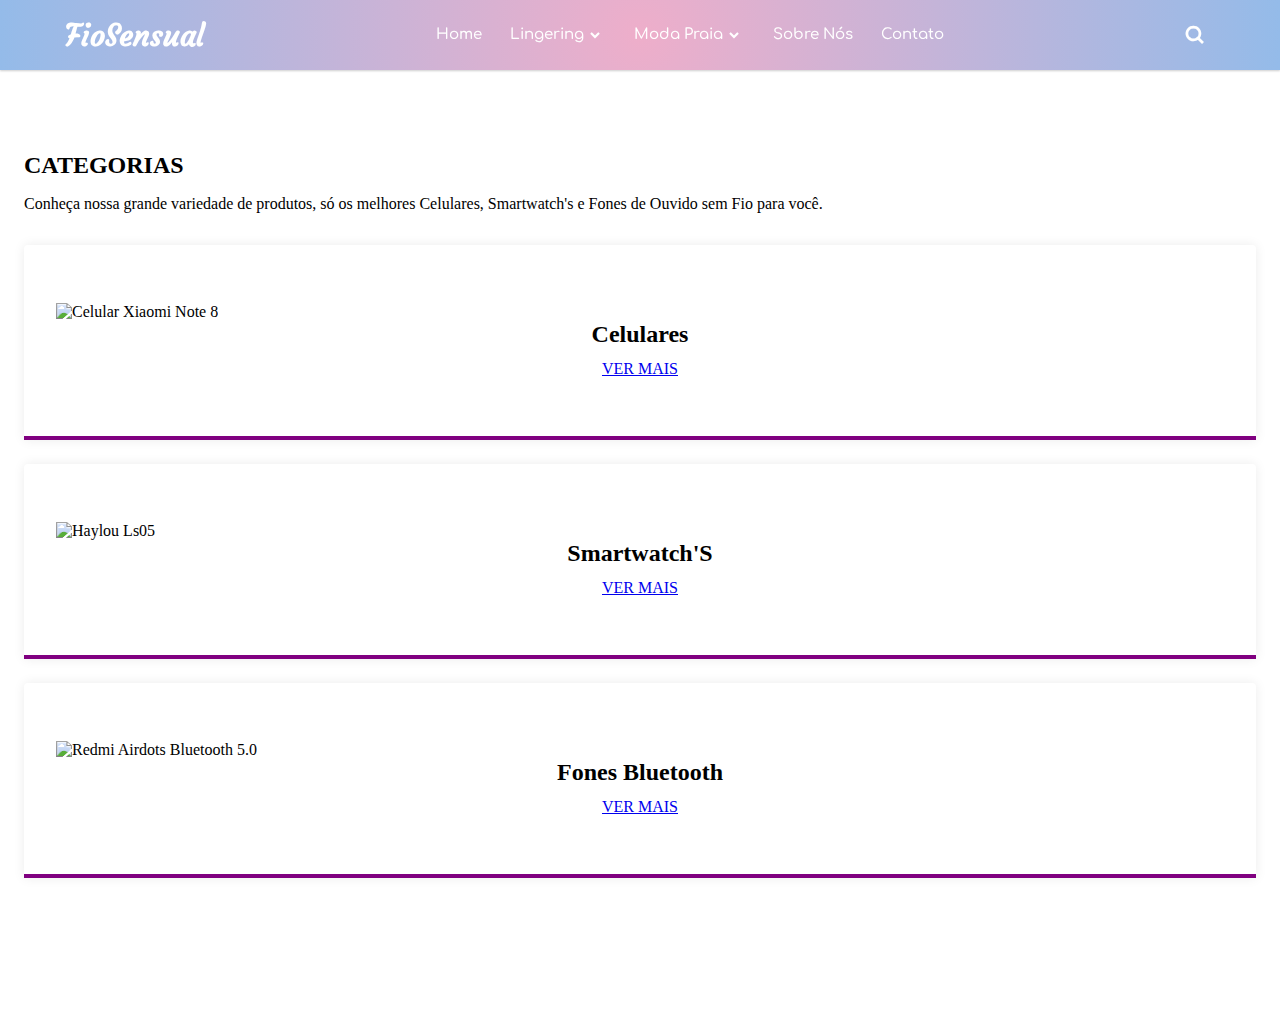
==== index.html @ ecc535b9 "Add files via upload" ====
<!DOCTYPE html>
<html lang="pt_BR">
  <head>
    <meta charset="UTF-8" />
    <meta name="viewport" content="width=device-width, initial-scale=1.0" />
    <link rel="stylesheet" href="style.css" />
    <link
      href="https://fonts.googleapis.com/css2?family=Comfortaa&family=Courgette&display=swap"
      rel="stylesheet"
    />
    <link
      rel="stylesheet"
      href="https://unpkg.com/boxicons@2.0.7/css/boxicons.min.css"
      rel="stylesheet"
    />
    <title>FioSensual</title>
  </head>

  <body>
    <header>
      <nav>
        <div class="navbar">
          <i class="bx bx-menu"></i>
          <div class="logo"><a href="#">FioSensual</a></div>
          <div class="nav-links">
            <div class="sidebar-logo">
              <span class="logo-name">FioSensual</span>
              <i class="bx bx-x"></i>
            </div>
            <ul class="links">
              <li><a href="#">Home</a></li>
              <li>
                <a href="#">Lingering</a>
                <i class="bx bxs-chevron-down htmlcss-arrow arrow"></i>
                <ul class="htmlCss-sub-menu sub-menu">
                  <li><a href="#">Calcinhas</a></li>
                  <li><a href="#">Sutians</a></li>
                  <li><a href="#">Corselet</a></li>
                  <li class="more">
                    <span>
                      <!--<a href="#">More</a>-->
                      <i class="bx bxs-chevron-right arrow more-arrow"></i>
                    </span>
                    <!--<ul class="more-sub-menu sub-menu">
                      <li><a href="#">produto1</a></li>
                      <li><a href="#">produto2</a></li>
                      <li><a href="#">produto3</a></li>
                    </ul>-->
                  </li>
                </ul>
              </li>
              <li>
                <a href="#">Moda Praia</a>
                <i class="bx bxs-chevron-down js-arrow arrow"></i>
                <ul class="js-sub-menu sub-menu">
                  <li><a href="#">Biquines</a></li>
                  <li><a href="#">Maiôs</a></li>
                  <li><a href="#">Saida de Banho</a></li>
                </ul>
              </li>
              <li><a href="#">Sobre Nós</a></li>
              <li><a href="#">Contato</a></li>
            </ul>
          </div>
          <div class="search-box">
            <i class="bx bx-search"></i>
            <div class="input-box">
              <input type="text" placeholder="Search..." />
            </div>
          </div>
        </div>
      </nav>
    </header>
    <main>
      <section class="section" id="categories">
        <div class="container grid">
          <header>
            <h2 class="title">CATEGORIAS</h2>
            <p class="subtitle">
              Conheça nossa grande variedade de produtos, só os melhores
              Celulares, Smartwatch's e Fones de Ouvido sem Fio para você.
            </p>
          </header>
          <div class="cards grid">
            <div class="card">
              <img
                src="assets/fotos/celulares/xiaomeNote8.png"
                alt="Celular Xiaomi Note 8"
              />
              <h3 class="title">Celulares</h3>
              <a href="celulares.html" class="button" target="_blank"
                >VER MAIS</a
              >
            </div>
            <div class="card">
              <img
                src="assets/fotos/smartwatch/Haylou Ls05.png"
                alt="Haylou Ls05"
              />
              <h3 class="title">Smartwatch'S</h3>
              <a href="smartwatch.html" class="button" target="_blank"
                >VER MAIS</a
              >
            </div>
            <div class="card">
              <img
                src="assets/fotos/fones/airdots.png"
                alt="Redmi Airdots Bluetooth 5.0"
              />
              <h3 class="title">Fones Bluetooth</h3>
              <a href="fones.html" class="button" target="_blank">VER MAIS</a>
            </div>
          </div>
        </div>
      </section>
    </main>
    <script src="main.js"></script>
  </body>
</html>
---- style.css ----
* {
  margin: 0;
  padding: 0;
  box-sizing: border-box;
}

:root {
  --header-height: 4.5rem;

  --title-font: 'Courgette', sans-serif;
  --body-font: 'Comfortaa', sans-serif;
}

/*====  LAYOUT ============================ */
.container {
  margin-left: 1.5rem;
  margin-right: 1.5rem;
}

.grid {
  display: grid;
  gap: 2rem;
}

.section {
  padding: calc(5rem + var(--header-height)) 0;
}

.section .title {
  margin-bottom: 1rem;
}

.section .subtitle {
  font-size: var(--subtitle-font-size);
}

body {
  min-height: 100vh;
  background: white;
}
nav {
  position: fixed;
  top: 0;
  left: 0;
  width: 100%;
  height: 100%;
  height: 70px;
  background: rgb(238, 174, 202);
  background: radial-gradient(
    circle,
    rgba(238, 174, 202, 1) 0%,
    rgba(148, 187, 233, 1) 100%
  );
  box-shadow: 0 1px 2px rgba(0, 0, 0, 0.2);
  z-index: 99;
}
nav .navbar {
  height: 100%;
  max-width: 1250px;
  width: 100%;
  display: flex;
  align-items: center;
  justify-content: space-between;
  margin: auto;
  font-family: var(--title-font);
  padding: 0 50px;
}
.navbar .logo a {
  font-size: 30px;
  color: #fff;
  text-decoration: none;
  font-weight: 600;
  font-family: var(--title-font);
}
nav .navbar .nav-links {
  line-height: 70px;
  height: 100%;
}
nav .navbar .links {
  display: flex;
}
nav .navbar .links li {
  position: relative;
  display: flex;
  align-items: center;
  justify-content: space-between;
  list-style: none;
  padding: 0 14px;
  font-family: var(--body-font);
  text-decoration: none;
}
nav .navbar .links li a {
  height: 100%;
  text-decoration: none;
  font-family: var(--body-font);
  white-space: nowrap;
  color: #fff;
  font-size: 15px;
  font-weight: 500;
}
.links li:hover .htmlcss-arrow,
.links li:hover .js-arrow {
  transform: rotate(180deg);
}

nav .navbar .links li .arrow {
  height: 100%;
  width: 22px;
  line-height: 70px;
  text-align: center;
  display: inline-block;
  color: #fff;
  transition: all 0.3s ease;
}
nav .navbar .links li .sub-menu {
  position: absolute;
  top: 70px;
  left: 0;
  line-height: 40px;
  background: rgb(238, 174, 202);
  background: radial-gradient(
    circle,
    rgba(238, 174, 202, 1) 0%,
    rgba(148, 187, 233, 1) 100%
  );
  box-shadow: 0 1px 2px rgba(0, 0, 0, 0.2);
  border-radius: 0 0 10px 10px;
  display: none;
  z-index: 2;
}
nav .navbar .links li:hover .htmlCss-sub-menu,
nav .navbar .links li:hover .js-sub-menu {
  display: block;
}
.navbar .links li .sub-menu li {
  padding: 0 22px;
  border-bottom: 1px solid rgba(255, 255, 255, 0.1);
}
.navbar .links li .sub-menu a {
  color: #fff;
  font-size: 15px;
  font-weight: 500;
}
.navbar .links li .sub-menu .more-arrow {
  line-height: 40px;
}
.navbar .links li .htmlCss-more-sub-menu {
  line-height: 40px;
}
.navbar .links li .sub-menu .more-sub-menu {
  position: absolute;
  top: 0;
  left: 100%;
  border-radius: 0 4px 4px 4px;
  z-index: 1;
  display: none;
}
.links li .sub-menu .more:hover .more-sub-menu {
  display: block;
}
.navbar .search-box {
  position: relative;
  height: 40px;
  width: 40px;
}
.navbar .search-box i {
  position: absolute;
  height: 100%;
  width: 100%;
  line-height: 40px;
  text-align: center;
  font-size: 22px;
  color: #fff;
  font-weight: 600;
  cursor: pointer;
  transition: all 0.3s ease;
}
.navbar .search-box .input-box {
  position: absolute;
  right: calc(100% - 40px);
  top: 80px;
  height: 60px;
  width: 300px;
  background: rgb(238, 174, 202);
  background: radial-gradient(
    circle,
    rgba(238, 174, 202, 1) 0%,
    rgba(148, 187, 233, 1) 100%
  );
  border-radius: 6px;
  opacity: 0;
  pointer-events: none;
  transition: all 0.4s ease;
}
.navbar.showInput .search-box .input-box {
  top: 65px;
  opacity: 1;
  pointer-events: auto;
  background: rgb(238, 174, 202);
  background: radial-gradient(
    circle,
    rgba(238, 174, 202, 1) 0%,
    rgba(148, 187, 233, 1) 100%
  );
}
.search-box .input-box::before {
  content: '';
  position: absolute;
  height: 20px;
  width: 20px;
  background: rgb(238, 174, 202);
  background: radial-gradient(
    circle,
    rgba(238, 174, 202, 1) 0%,
    rgba(148, 187, 233, 1) 100%
  );
  right: 10px;
  top: -6px;
  transform: rotate(45deg);
}
.search-box .input-box input {
  position: absolute;
  top: 50%;
  left: 50%;
  border-radius: 4px;
  transform: translate(-50%, -50%);
  height: 35px;
  width: 280px;
  outline: none;
  padding: 0 15px;
  font-size: 16px;
  border: none;
}
.navbar .nav-links .sidebar-logo {
  display: none;
}
.navbar .bx-menu {
  display: none;
}

/*====  HOME ============================ */

.cards.grid {
  gap: 1.5rem;
}

.card {
  padding: 3.625rem 2rem;
  box-shadow: 0px 0px 12px rgba(0, 0, 0, 0.08);
  border-bottom: 0.25rem solid purple;
  border-radius: 0.25rem 0.25rem 0 0;
  text-align: justify;
}

.card i {
  display: block;
  margin-bottom: 1.5rem;
  font-size: 5rem;
  color: var(--base-color);
}

.card .title {
  font-size: 1.5rem;
  margin-bottom: 0.75rem;
  text-align: center;
}

.button {
  display: grid;
  text-align: center;
  margin-right: 3.5rem;
  margin-left: 3.5rem;
}

@media (max-width: 920px) {
  nav .navbar {
    max-width: 100%;
    padding: 0 25px;
  }

  nav .navbar .logo a {
    font-size: 27px;
  }
  nav .navbar .links li {
    padding: 0 10px;
    white-space: nowrap;
  }
  nav .navbar .links li a {
    font-size: 15px;
  }
}
@media (max-width: 800px) {
  nav {
    position: relative;
  }
  .navbar .bx-menu {
    display: block;
  }
  nav .navbar .nav-links {
    position: fixed;
    top: 0;
    left: -100%;
    display: block;
    max-width: 270px;
    width: 100%;
    background: rgb(238, 174, 202);
    background: radial-gradient(
      circle,
      rgba(238, 174, 202, 1) 0%,
      rgba(148, 187, 233, 1) 100%
    );
    line-height: 40px;
    padding: 20px;
    box-shadow: 0 5px 10px rgba(0, 0, 0, 0.2);
    transition: all 0.5s ease;
    z-index: 1000;
  }
  .navbar .nav-links .sidebar-logo {
    display: flex;
    align-items: center;
    justify-content: space-between;
  }
  .sidebar-logo .logo-name {
    font-size: 25px;
    color: #fff;
  }
  .sidebar-logo i,
  .navbar .bx-menu {
    font-size: 25px;
    color: #fff;
  }
  nav .navbar .links {
    display: block;
    margin-top: 20px;
  }
  nav .navbar .links li .arrow {
    line-height: 40px;
  }
  nav .navbar .links li {
    display: block;
  }
  nav .navbar .links li .sub-menu {
    position: relative;
    top: 0;
    box-shadow: none;
    display: none;
  }
  nav .navbar .links li .sub-menu li {
    border-bottom: none;
  }
  .navbar .links li .sub-menu .more-sub-menu {
    display: none;
    position: relative;
    left: 0;
  }
  .navbar .links li .sub-menu .more-sub-menu li {
    display: flex;
    align-items: center;
    justify-content: space-between;
  }
  .links li:hover .htmlcss-arrow,
  .links li:hover .js-arrow {
    transform: rotate(0deg);
  }
  .navbar .links li .sub-menu .more-sub-menu {
    display: none;
  }
  .navbar .links li .sub-menu .more span {
    display: flex;
    align-items: center;
    /* justify-content: space-between; */
  }

  .links li .sub-menu .more:hover .more-sub-menu {
    display: none;
  }
  nav .navbar .links li:hover .htmlCss-sub-menu,
  nav .navbar .links li:hover .js-sub-menu {
    display: none;
  }
  .navbar .nav-links.show1 .links .htmlCss-sub-menu,
  .navbar .nav-links.show3 .links .js-sub-menu,
  .navbar .nav-links.show2 .links .more .more-sub-menu {
    display: block;
  }
  .navbar .nav-links.show1 .links .htmlcss-arrow,
  .navbar .nav-links.show3 .links .js-arrow {
    transform: rotate(180deg);
  }
  .navbar .nav-links.show2 .links .more-arrow {
    transform: rotate(90deg);
  }
}
@media (max-width: 370px) {
  nav .navbar .nav-links {
    max-width: 100%;
  }
}
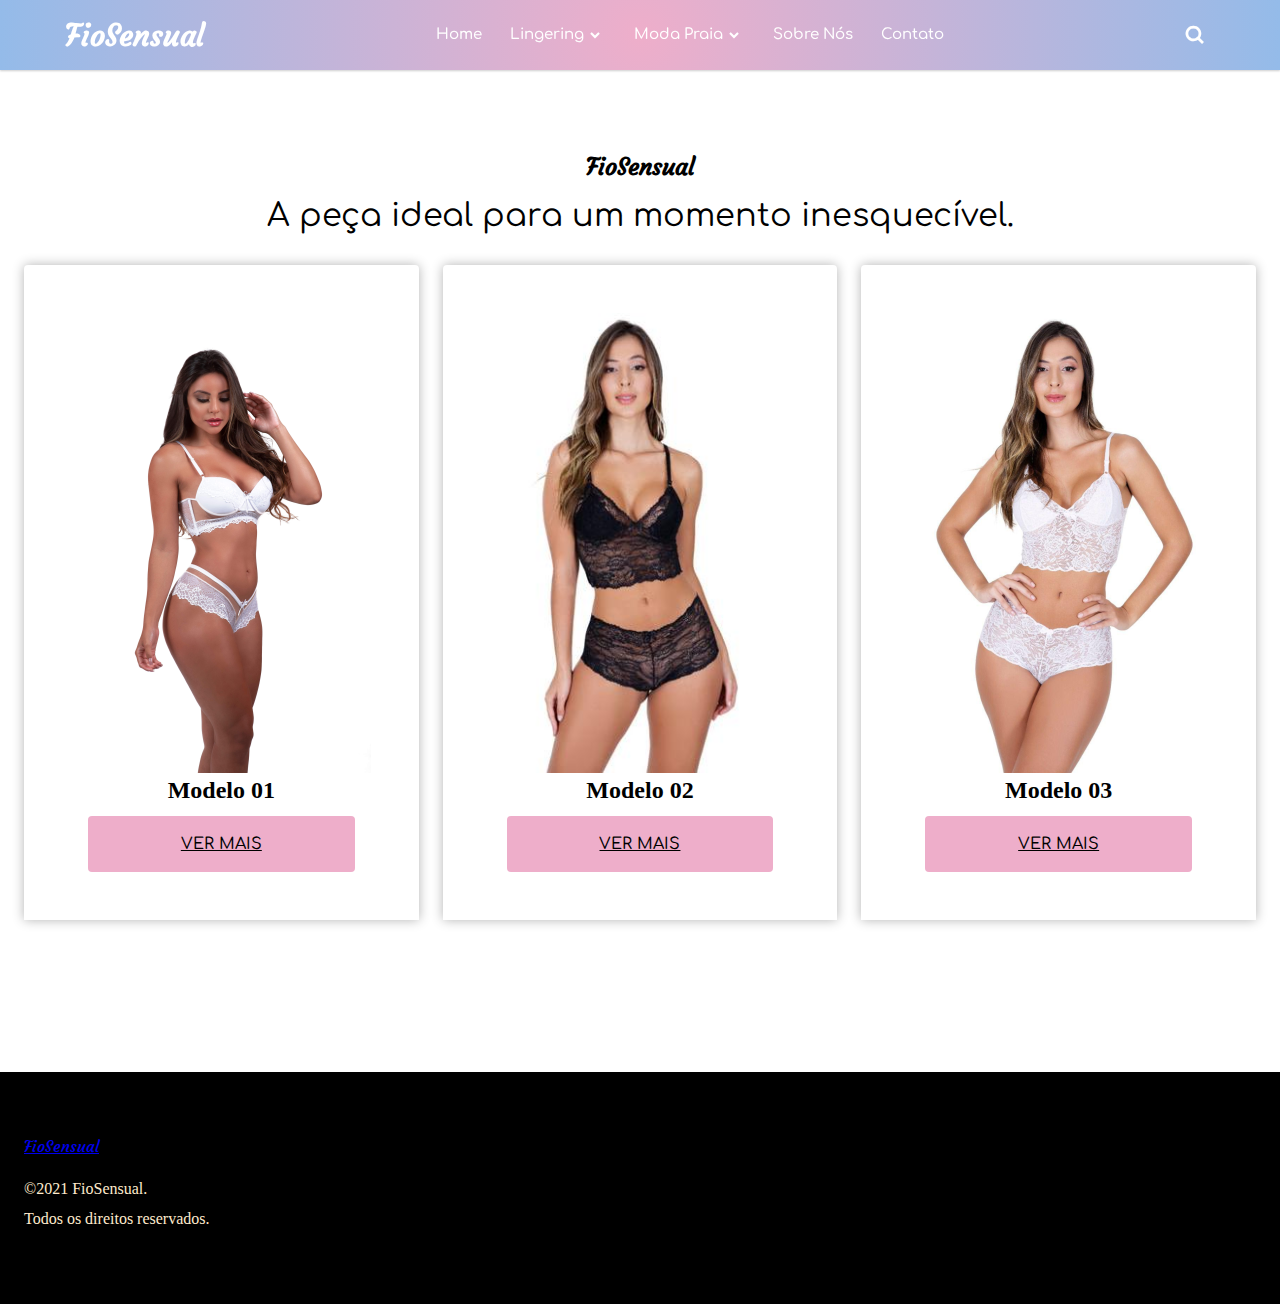
==== commit 4677840c: "Add files via upload" ====
--- a/index.html
+++ b/index.html
@@ -75,45 +75,54 @@
       <section class="section" id="categories">
         <div class="container grid">
           <header>
-            <h2 class="title">CATEGORIAS</h2>
+            <h2 class="title">FioSensual</h2>
             <p class="subtitle">
-              Conheça nossa grande variedade de produtos, só os melhores
-              Celulares, Smartwatch's e Fones de Ouvido sem Fio para você.
+              A peça ideal para um momento inesquecível.
             </p>
           </header>
           <div class="cards grid">
             <div class="card">
               <img
-                src="assets/fotos/celulares/xiaomeNote8.png"
-                alt="Celular Xiaomi Note 8"
+                src="assets/lingerie1.jpg.png"
+                alt="modelo01"
               />
-              <h3 class="title">Celulares</h3>
+              <h3 class="title">Modelo 01</h3>
               <a href="celulares.html" class="button" target="_blank"
                 >VER MAIS</a
               >
             </div>
             <div class="card">
               <img
-                src="assets/fotos/smartwatch/Haylou Ls05.png"
-                alt="Haylou Ls05"
+                src="assets/lingerie2.jpg.png"
+                alt="Modelo02"
               />
-              <h3 class="title">Smartwatch'S</h3>
+              <h3 class="title">Modelo 02</h3>
               <a href="smartwatch.html" class="button" target="_blank"
                 >VER MAIS</a
               >
             </div>
             <div class="card">
               <img
-                src="assets/fotos/fones/airdots.png"
+                src="assets/lingerie3.jpg.png"
                 alt="Redmi Airdots Bluetooth 5.0"
               />
-              <h3 class="title">Fones Bluetooth</h3>
+              <h3 class="title">Modelo 03</h3>
               <a href="fones.html" class="button" target="_blank">VER MAIS</a>
             </div>
           </div>
         </div>
       </section>
     </main>
+    <footer class="section">
+      <div class="container grid">
+        <div class="brand">
+          <div class="logo"><a href="#">FioSensual</a></div>
+          <p>©2021 FioSensual.</p>
+          <p>Todos os direitos reservados.</p>
+        </div>
+      
+      </div>
+    </footer>
     <script src="main.js"></script>
   </body>
 </html>
--- a/style.css
+++ b/style.css
@@ -30,14 +30,30 @@
   margin-bottom: 1rem;
 }
 
-.section .subtitle {
-  font-size: var(--subtitle-font-size);
+
+
+.button {
+  background-color: rgb(238, 174, 202);
+  color: var(--text-color-light);
+  height: 3.5rem;
+  display: inline-flex;
+  align-items: center;
+  padding: 0 1rem;
+  border-radius: 0.25rem;
+  font: 500 1rem var(--body-font);
+  transition: background 0.3s;
+}
+
+.button:hover {
+  background: var(--base-color-alt);
 }
 
 body {
   min-height: 100vh;
   background: white;
 }
+
+
 nav {
   position: fixed;
   top: 0;
@@ -239,17 +255,31 @@
 }
 
 /*====  HOME ============================ */
+header h2{
+  font-family: var(--title-font);
+  text-align: center;
+}
+
+header p{
+  text-align: center;
+  font-size: 2rem;
+  font-family: var(--body-font);
+  
+}
 
 .cards.grid {
-  gap: 1.5rem;
-}
+ gap: 1.5rem;
+ grid-template-columns: 1fr 1fr 1fr;
+ 
+}
+
 
 .card {
-  padding: 3.625rem 2rem;
-  box-shadow: 0px 0px 12px rgba(0, 0, 0, 0.08);
-  border-bottom: 0.25rem solid purple;
+  padding: 3rem 0.5rem;
+  box-shadow: 0px 0px 12px rgba(0, 0, 0, 0.30);
   border-radius: 0.25rem 0.25rem 0 0;
-  text-align: justify;
+  text-align: center;
+  
 }
 
 .card i {
@@ -272,6 +302,47 @@
   margin-left: 3.5rem;
 }
 
+/*====  FOOTER ============================ */
+footer {
+  background: black
+}
+
+footer.section {
+  padding: 4rem 0;
+}
+
+footer .logo {
+  display: inline-block;
+  margin-bottom: 1.5rem;
+  font-family: var(--title-font);
+  color: blanchedalmond;
+}
+
+footer .brand p {
+  color: blanchedalmond;
+  margin-bottom: 0.75rem;
+}
+
+footer i {
+  font-size: 1.5rem;
+  color: blanchedalmond;
+}
+
+footer .social {
+  grid-auto-flow: column;
+  width: fit-content;
+}
+
+footer .social a {
+  transition: 0.3s;
+  display: inline-block;
+}
+
+footer .social a:hover {
+  transform: translateY(-8px);
+}
+
+
 @media (max-width: 920px) {
   nav .navbar {
     max-width: 100%;
@@ -288,7 +359,12 @@
   nav .navbar .links li a {
     font-size: 15px;
   }
-}
+
+  
+  
+}
+
+
 @media (max-width: 800px) {
   nav {
     position: relative;
@@ -368,7 +444,7 @@
   .navbar .links li .sub-menu .more span {
     display: flex;
     align-items: center;
-    /* justify-content: space-between; */
+    justify-content: space-between; 
   }
 
   .links li .sub-menu .more:hover .more-sub-menu {
@@ -390,9 +466,19 @@
   .navbar .nav-links.show2 .links .more-arrow {
     transform: rotate(90deg);
   }
+
+  .cards.grid {
+    gap: 1.5rem;
+    grid-template-columns: 1fr; 
+   }
+
+ 
 }
 @media (max-width: 370px) {
   nav .navbar .nav-links {
     max-width: 100%;
   }
-}
+
+ 
+
+}
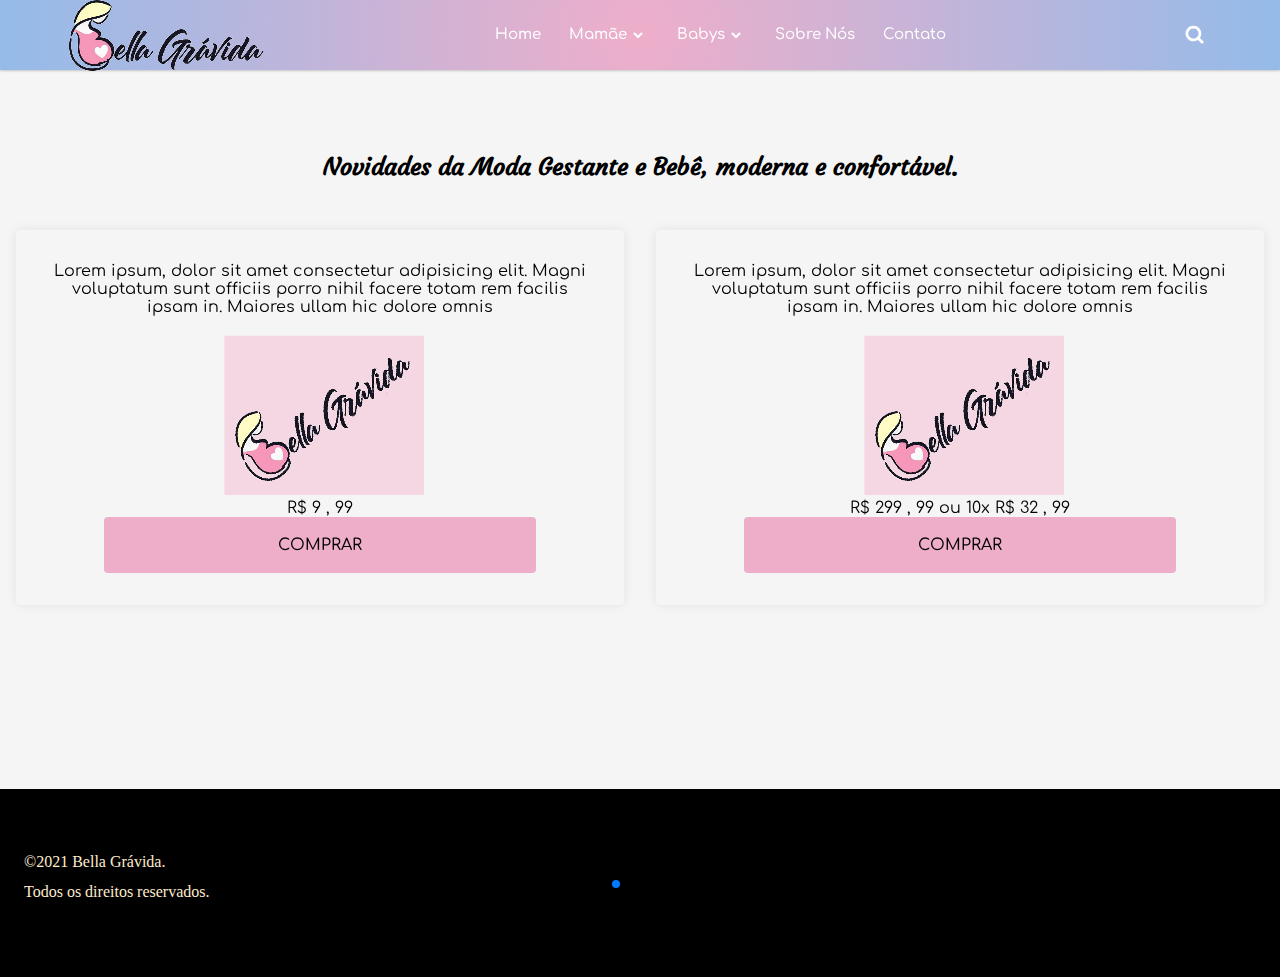
==== commit 016ea851: "Add files via upload" ====
--- a/index.html
+++ b/index.html
@@ -10,10 +10,15 @@
     />
     <link
       rel="stylesheet"
+      href="https://unpkg.com/swiper/swiper-bundle.min.css"
+    />
+    <link
+      rel="stylesheet"
       href="https://unpkg.com/boxicons@2.0.7/css/boxicons.min.css"
       rel="stylesheet"
     />
-    <title>FioSensual</title>
+    
+    <title>Bella Gravida</title>
   </head>
 
   <body>
@@ -21,21 +26,21 @@
       <nav>
         <div class="navbar">
           <i class="bx bx-menu"></i>
-          <div class="logo"><a href="#">FioSensual</a></div>
+          <img src="assets/home_img.png" alt="Logo da Bella Gravida">
           <div class="nav-links">
             <div class="sidebar-logo">
-              <span class="logo-name">FioSensual</span>
+              <img src="assets/home_img.png" alt="Logo da Bella Grávida">
               <i class="bx bx-x"></i>
             </div>
             <ul class="links">
               <li><a href="#">Home</a></li>
               <li>
-                <a href="#">Lingering</a>
+                <a href="#">Mamãe</a>
                 <i class="bx bxs-chevron-down htmlcss-arrow arrow"></i>
                 <ul class="htmlCss-sub-menu sub-menu">
-                  <li><a href="#">Calcinhas</a></li>
+                  <li><a href="#">Calças</a></li>
+                  <li><a href="#">Vestidos</a></li>
                   <li><a href="#">Sutians</a></li>
-                  <li><a href="#">Corselet</a></li>
                   <li class="more">
                     <span>
                       <!--<a href="#">More</a>-->
@@ -50,12 +55,12 @@
                 </ul>
               </li>
               <li>
-                <a href="#">Moda Praia</a>
+                <a href="#">Babys</a>
                 <i class="bx bxs-chevron-down js-arrow arrow"></i>
                 <ul class="js-sub-menu sub-menu">
-                  <li><a href="#">Biquines</a></li>
-                  <li><a href="#">Maiôs</a></li>
-                  <li><a href="#">Saida de Banho</a></li>
+                  <li><a href="#">Plíe</a></li>
+                  <li><a href="#">Amamentação</a></li>
+                  <li><a href="#">Tenda Baby</a></li>
                 </ul>
               </li>
               <li><a href="#">Sobre Nós</a></li>
@@ -72,43 +77,122 @@
       </nav>
     </header>
     <main>
-      <section class="section" id="categories">
-        <div class="container grid">
+      <section class="section" id="home">
+        <div class="container">
           <header>
-            <h2 class="title">FioSensual</h2>
-            <p class="subtitle">
-              A peça ideal para um momento inesquecível.
-            </p>
+            <h2 class="title">Novidades da Moda Gestante e Bebê, moderna e confortável.</h2>
           </header>
-          <div class="cards grid">
-            <div class="card">
-              <img
-                src="assets/lingerie1.jpg.png"
-                alt="modelo01"
-              />
-              <h3 class="title">Modelo 01</h3>
-              <a href="celulares.html" class="button" target="_blank"
-                >VER MAIS</a
-              >
+          <div class="home swiper-container">
+            <div class="swiper-wrapper">
+              <div class="home swiper-slide">
+                <blockquote>
+                  <p>
+                    Lorem ipsum, dolor sit amet consectetur adipisicing elit. 
+                    Magni voluptatum sunt officiis porro nihil facere totam
+                     rem facilis ipsam in. Maiores ullam hic dolore omnis
+                  </p>
+                  <img
+                    src="assets/Produto.png"
+                    alt=""
+                  />
+                  
+                  <p>R$ 9 , 99</p>
+
+                  <a
+                    href="https://api.whatsapp.com/send?phone=+5584996663942&text=Oi! Quero Compra Pulseiras Mi Band!!"
+                    class="button"
+                    target="_blank"
+                    >COMPRAR</a
+                  >
+                </blockquote>
+              </div>
+
+              <div class="home swiper-slide">
+                <blockquote>
+                  <p>
+                    Lorem ipsum, dolor sit amet consectetur adipisicing elit. 
+                    Magni voluptatum sunt officiis porro nihil facere totam
+                     rem facilis ipsam in. Maiores ullam hic dolore omnis
+                  </p>
+                  <img
+                    src="assets/Produto.png"
+                    alt="#"
+                  />
+                  <p>R$ 299 , 99 ou 10x R$ 32 , 99</p>
+                  <a
+                    href="https://api.whatsapp.com/send?phone=+5584996663942&text=Oi! Quero Compra Mi TV Stick!!"
+                    class="button"
+                    target="_blank"
+                    >COMPRAR</a
+                  >
+                </blockquote>
+              </div>
+
+              <div class="home swiper-slide">
+                <blockquote>
+                  <p>
+                    Lorem ipsum, dolor sit amet consectetur adipisicing elit. 
+                    Magni voluptatum sunt officiis porro nihil facere totam
+                     rem facilis ipsam in. Maiores ullam hic dolore omnis
+                  </p>
+                  <img
+                    src="assets/Produto.png"
+                    alt="#"
+                  />
+                  <p>R$ 19 , 99</p>
+                  <a
+                    href="https://api.whatsapp.com/send?phone=+5584996663942&text=Oi! Quero Compra fontes_para_carregador!!"
+                    class="button"
+                    target="_blank"
+                    >COMPRAR</a
+                  >
+                </blockquote>
+              </div>
+
+              <div class="home swiper-slide">
+                <blockquote>
+                  <p>
+                    Lorem ipsum, dolor sit amet consectetur adipisicing elit. 
+                    Magni voluptatum sunt officiis porro nihil facere totam
+                     rem facilis ipsam in. Maiores ullam hic dolore omnis
+                  </p>
+                  <img
+                    src="assets/Produto.png"
+                    alt="#"
+                  />
+                  <p>R$ 249 , 99 ou 10x R$ 27 , 50 </p>
+                  <a
+                    href="https://api.whatsapp.com/send?phone=+5584996663942&text=Oi! Quero Compra Pulseira Inteligente Mi Smart Band 5!!"
+                    class="button"
+                    target="blank"
+                    >COMPRAR</a
+                  >
+                </blockquote>
+              </div>
+              <div class="home swiper-slide">
+                <blockquote>
+                  <p>
+                    Lorem ipsum, dolor sit amet consectetur adipisicing elit. 
+                    Magni voluptatum sunt officiis porro nihil facere totam
+                     rem facilis ipsam in. Maiores ullam hic dolore omnis
+                  </p>
+                  <img
+                    src="assets/Produto.png"
+                    alt="#"
+                  />
+                  <p>R$ 44 , 99 ou 10x R$ 4 , 90 </p>
+                  <a
+                    href="https://api.whatsapp.com/send?phone=+5584996663942&text=Oi! Quero Compra Pulseira de aço inoxidável!!"
+                    class="button"
+                    target="blank"
+                    >COMPRAR</a
+                  >
+                </blockquote>
+              </div>
             </div>
-            <div class="card">
-              <img
-                src="assets/lingerie2.jpg.png"
-                alt="Modelo02"
-              />
-              <h3 class="title">Modelo 02</h3>
-              <a href="smartwatch.html" class="button" target="_blank"
-                >VER MAIS</a
-              >
-            </div>
-            <div class="card">
-              <img
-                src="assets/lingerie3.jpg.png"
-                alt="Redmi Airdots Bluetooth 5.0"
-              />
-              <h3 class="title">Modelo 03</h3>
-              <a href="fones.html" class="button" target="_blank">VER MAIS</a>
-            </div>
+
+            <!-- If we need pagination -->
+            <div class="swiper-pagination"></div>
           </div>
         </div>
       </section>
@@ -116,13 +200,13 @@
     <footer class="section">
       <div class="container grid">
         <div class="brand">
-          <div class="logo"><a href="#">FioSensual</a></div>
-          <p>©2021 FioSensual.</p>
+                    <p>©2021 Bella Grávida.</p>
           <p>Todos os direitos reservados.</p>
         </div>
       
       </div>
     </footer>
+    <script src="https://unpkg.com/swiper/swiper-bundle.min.js"></script>
     <script src="main.js"></script>
   </body>
 </html>
--- a/style.css
+++ b/style.css
@@ -2,6 +2,7 @@
   margin: 0;
   padding: 0;
   box-sizing: border-box;
+  text-decoration: none;
 }
 
 :root {
@@ -10,6 +11,7 @@
   --title-font: 'Courgette', sans-serif;
   --body-font: 'Comfortaa', sans-serif;
 }
+
 
 /*====  LAYOUT ============================ */
 .container {
@@ -45,13 +47,9 @@
 }
 
 .button:hover {
-  background: var(--base-color-alt);
-}
-
-body {
-  min-height: 100vh;
-  background: white;
-}
+  background: pink;
+}
+
 
 
 nav {
@@ -260,39 +258,58 @@
   text-align: center;
 }
 
-header p{
-  text-align: center;
-  font-size: 2rem;
+#home p{
   font-family: var(--body-font);
-  
-}
-
-.cards.grid {
- gap: 1.5rem;
- grid-template-columns: 1fr 1fr 1fr;
- 
-}
-
-
-.card {
-  padding: 3rem 0.5rem;
-  box-shadow: 0px 0px 12px rgba(0, 0, 0, 0.30);
-  border-radius: 0.25rem 0.25rem 0 0;
-  text-align: center;
-  
-}
-
-.card i {
-  display: block;
-  margin-bottom: 1.5rem;
-  font-size: 5rem;
-  color: var(--base-color);
-}
-
-.card .title {
-  font-size: 1.5rem;
-  margin-bottom: 0.75rem;
-  text-align: center;
+  text-align:center;
+}
+
+#home {
+  background:whitesmoke
+}
+
+#home .container {
+  margin-left: 0;
+  margin-right: 0;
+}
+
+#home header {
+  margin-left: 1.5rem;
+  margin-right: 1.5rem;
+  margin-bottom: 0;
+  text-align: center;
+}
+
+#home .button {
+  display: grid;
+  text-align: center;
+  margin-right: 3.5rem;
+  margin-left: 3.5rem;
+}
+
+#home blockquote {
+  padding: 2rem;
+  box-shadow: 0px 0px 12px rgba(0, 0, 0, 0.08);
+  border-radius: 0.25rem;
+  text-align: center;
+}
+
+#home blockquote p {
+  color: var(--title-color);
+}
+
+/* swiper */
+.swiper-slide {
+  height: auto;
+  padding: 2rem 1rem;
+}
+
+.swiper-pagination-bullet {
+  width: 0.75rem;
+  height: 0.75rem;
+}
+
+.swiper-pagination-bullet-active {
+  background: pink;
 }
 
 .button {
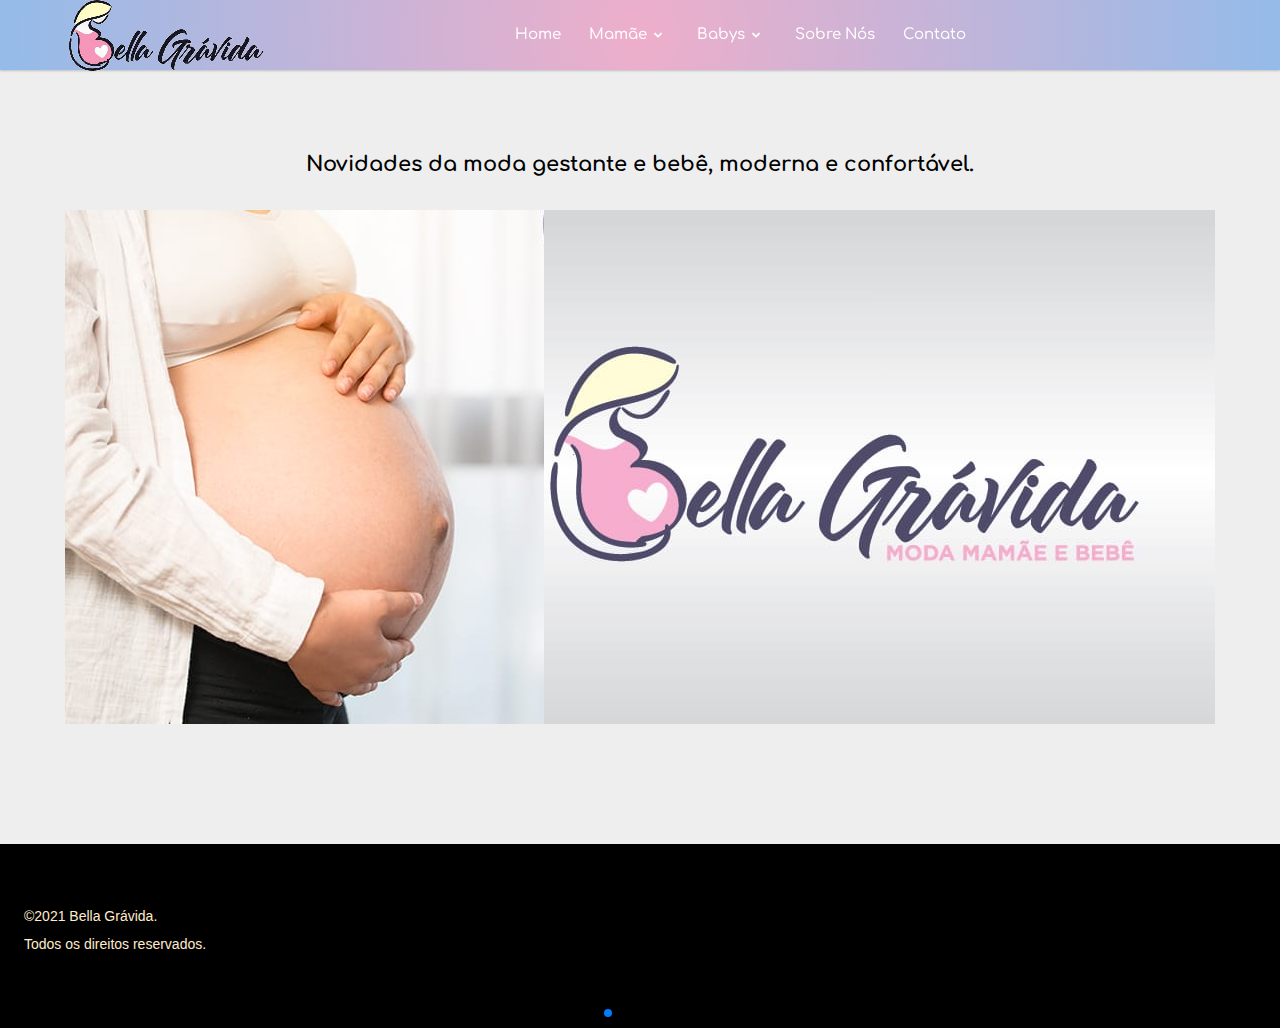
==== commit 2b905e2d: "Add files via upload" ====
--- a/index.html
+++ b/index.html
@@ -9,9 +9,9 @@
       rel="stylesheet"
     />
     <link
-      rel="stylesheet"
-      href="https://unpkg.com/swiper/swiper-bundle.min.css"
-    />
+    rel="stylesheet"
+    href="https://unpkg.com/swiper/swiper-bundle.min.css"
+     />
     <link
       rel="stylesheet"
       href="https://unpkg.com/boxicons@2.0.7/css/boxicons.min.css"
@@ -67,12 +67,13 @@
               <li><a href="#">Contato</a></li>
             </ul>
           </div>
-          <div class="search-box">
+          <div></div>
+          <!--<div class="search-box">
             <i class="bx bx-search"></i>
             <div class="input-box">
               <input type="text" placeholder="Search..." />
             </div>
-          </div>
+          </div>-->
         </div>
       </nav>
     </header>
@@ -80,118 +81,27 @@
       <section class="section" id="home">
         <div class="container">
           <header>
-            <h2 class="title">Novidades da Moda Gestante e Bebê, moderna e confortável.</h2>
+            <h2 class="title">Novidades da moda gestante e bebê, moderna e confortável.</h2>
           </header>
-          <div class="home swiper-container">
+          <div class="swiper-container mySwiper">
             <div class="swiper-wrapper">
-              <div class="home swiper-slide">
-                <blockquote>
-                  <p>
-                    Lorem ipsum, dolor sit amet consectetur adipisicing elit. 
-                    Magni voluptatum sunt officiis porro nihil facere totam
-                     rem facilis ipsam in. Maiores ullam hic dolore omnis
-                  </p>
-                  <img
-                    src="assets/Produto.png"
-                    alt=""
-                  />
-                  
-                  <p>R$ 9 , 99</p>
-
-                  <a
-                    href="https://api.whatsapp.com/send?phone=+5584996663942&text=Oi! Quero Compra Pulseiras Mi Band!!"
-                    class="button"
-                    target="_blank"
-                    >COMPRAR</a
-                  >
-                </blockquote>
+              <div class="swiper-slide">
+                <img src="assets/Produto.png" alt="Vestido">
               </div>
-
-              <div class="home swiper-slide">
-                <blockquote>
-                  <p>
-                    Lorem ipsum, dolor sit amet consectetur adipisicing elit. 
-                    Magni voluptatum sunt officiis porro nihil facere totam
-                     rem facilis ipsam in. Maiores ullam hic dolore omnis
-                  </p>
-                  <img
-                    src="assets/Produto.png"
-                    alt="#"
-                  />
-                  <p>R$ 299 , 99 ou 10x R$ 32 , 99</p>
-                  <a
-                    href="https://api.whatsapp.com/send?phone=+5584996663942&text=Oi! Quero Compra Mi TV Stick!!"
-                    class="button"
-                    target="_blank"
-                    >COMPRAR</a
-                  >
-                </blockquote>
+              <div class="swiper-slide">
+                <img src="assets/ProdutoSlider2.png" alt="Vestido">
               </div>
-
-              <div class="home swiper-slide">
-                <blockquote>
-                  <p>
-                    Lorem ipsum, dolor sit amet consectetur adipisicing elit. 
-                    Magni voluptatum sunt officiis porro nihil facere totam
-                     rem facilis ipsam in. Maiores ullam hic dolore omnis
-                  </p>
-                  <img
-                    src="assets/Produto.png"
-                    alt="#"
-                  />
-                  <p>R$ 19 , 99</p>
-                  <a
-                    href="https://api.whatsapp.com/send?phone=+5584996663942&text=Oi! Quero Compra fontes_para_carregador!!"
-                    class="button"
-                    target="_blank"
-                    >COMPRAR</a
-                  >
-                </blockquote>
+              <div class="swiper-slide">
+                <img src="assets/ProdutoSlider3.png" alt="Vestido">
               </div>
-
-              <div class="home swiper-slide">
-                <blockquote>
-                  <p>
-                    Lorem ipsum, dolor sit amet consectetur adipisicing elit. 
-                    Magni voluptatum sunt officiis porro nihil facere totam
-                     rem facilis ipsam in. Maiores ullam hic dolore omnis
-                  </p>
-                  <img
-                    src="assets/Produto.png"
-                    alt="#"
-                  />
-                  <p>R$ 249 , 99 ou 10x R$ 27 , 50 </p>
-                  <a
-                    href="https://api.whatsapp.com/send?phone=+5584996663942&text=Oi! Quero Compra Pulseira Inteligente Mi Smart Band 5!!"
-                    class="button"
-                    target="blank"
-                    >COMPRAR</a
-                  >
-                </blockquote>
+              <div class="swiper-slide">
+                <img src="assets/ProdutoSlider4.png" alt="Vestido">
               </div>
-              <div class="home swiper-slide">
-                <blockquote>
-                  <p>
-                    Lorem ipsum, dolor sit amet consectetur adipisicing elit. 
-                    Magni voluptatum sunt officiis porro nihil facere totam
-                     rem facilis ipsam in. Maiores ullam hic dolore omnis
-                  </p>
-                  <img
-                    src="assets/Produto.png"
-                    alt="#"
-                  />
-                  <p>R$ 44 , 99 ou 10x R$ 4 , 90 </p>
-                  <a
-                    href="https://api.whatsapp.com/send?phone=+5584996663942&text=Oi! Quero Compra Pulseira de aço inoxidável!!"
-                    class="button"
-                    target="blank"
-                    >COMPRAR</a
-                  >
-                </blockquote>
+              <div class="swiper-slide">
+                <img src="assets/ProdutoSlider5.png" alt="Vestido">
               </div>
-            </div>
-
-            <!-- If we need pagination -->
+             </div>
+            
             <div class="swiper-pagination"></div>
           </div>
         </div>
@@ -200,7 +110,7 @@
     <footer class="section">
       <div class="container grid">
         <div class="brand">
-                    <p>©2021 Bella Grávida.</p>
+          <p>©2021 Bella Grávida.</p>
           <p>Todos os direitos reservados.</p>
         </div>
       
--- a/style.css
+++ b/style.css
@@ -49,7 +49,6 @@
 .button:hover {
   background: pink;
 }
-
 
 
 nav {
@@ -253,70 +252,58 @@
 }
 
 /*====  HOME ============================ */
+
+
 header h2{
-  font-family: var(--title-font);
+  font-family: var(--body-font);
   text-align: center;
-}
-
-#home p{
-  font-family: var(--body-font);
-  text-align:center;
-}
-
-#home {
-  background:whitesmoke
-}
-
-#home .container {
-  margin-left: 0;
-  margin-right: 0;
-}
-
-#home header {
-  margin-left: 1.5rem;
-  margin-right: 1.5rem;
-  margin-bottom: 0;
+  
+}
+
+body {
+position: relative;
+height: 100%;
+}
+
+body {
+background: #eee;
+font-family: Helvetica Neue, Helvetica, Arial, sans-serif;
+font-size: 14px;
+color: #000;
+margin: 0;
+padding: 0;
+}
+
+.swiper-container {
+  width: auto;
+  height: 500px;
+}
+
+.swiper-slide {
   text-align: center;
-}
-
-#home .button {
-  display: grid;
-  text-align: center;
-  margin-right: 3.5rem;
-  margin-left: 3.5rem;
-}
-
-#home blockquote {
-  padding: 2rem;
-  box-shadow: 0px 0px 12px rgba(0, 0, 0, 0.08);
-  border-radius: 0.25rem;
-  text-align: center;
-}
-
-#home blockquote p {
-  color: var(--title-color);
-}
-
-/* swiper */
-.swiper-slide {
-  height: auto;
-  padding: 2rem 1rem;
-}
-
-.swiper-pagination-bullet {
-  width: 0.75rem;
-  height: 0.75rem;
-}
-
-.swiper-pagination-bullet-active {
-  background: pink;
-}
-
-.button {
-  display: grid;
-  text-align: center;
-  margin-right: 3.5rem;
-  margin-left: 3.5rem;
+  font-size: 18px;
+  background: #eee;
+
+  /* Center slide text vertically */
+  display: -webkit-box;
+  display: -ms-flexbox;
+  display: -webkit-flex;
+  display: flex;
+  -webkit-box-pack: center;
+  -ms-flex-pack: center;
+  -webkit-justify-content: center;
+  justify-content: center;
+  -webkit-box-align: center;
+  -ms-flex-align: center;
+  -webkit-align-items: center;
+  align-items: center;
+}
+
+.swiper-slide img {
+  display:block;
+  width: 100%;
+  height:auto;
+  object-fit:scale-down;
 }
 
 /*====  FOOTER ============================ */
@@ -360,6 +347,8 @@
 }
 
 
+/*==========MEDIA=================*/
+
 @media (max-width: 920px) {
   nav .navbar {
     max-width: 100%;
@@ -383,9 +372,7 @@
 
 
 @media (max-width: 800px) {
-  nav {
-    position: relative;
-  }
+  
   .navbar .bx-menu {
     display: block;
   }
@@ -484,11 +471,6 @@
     transform: rotate(90deg);
   }
 
-  .cards.grid {
-    gap: 1.5rem;
-    grid-template-columns: 1fr; 
-   }
-
  
 }
 @media (max-width: 370px) {
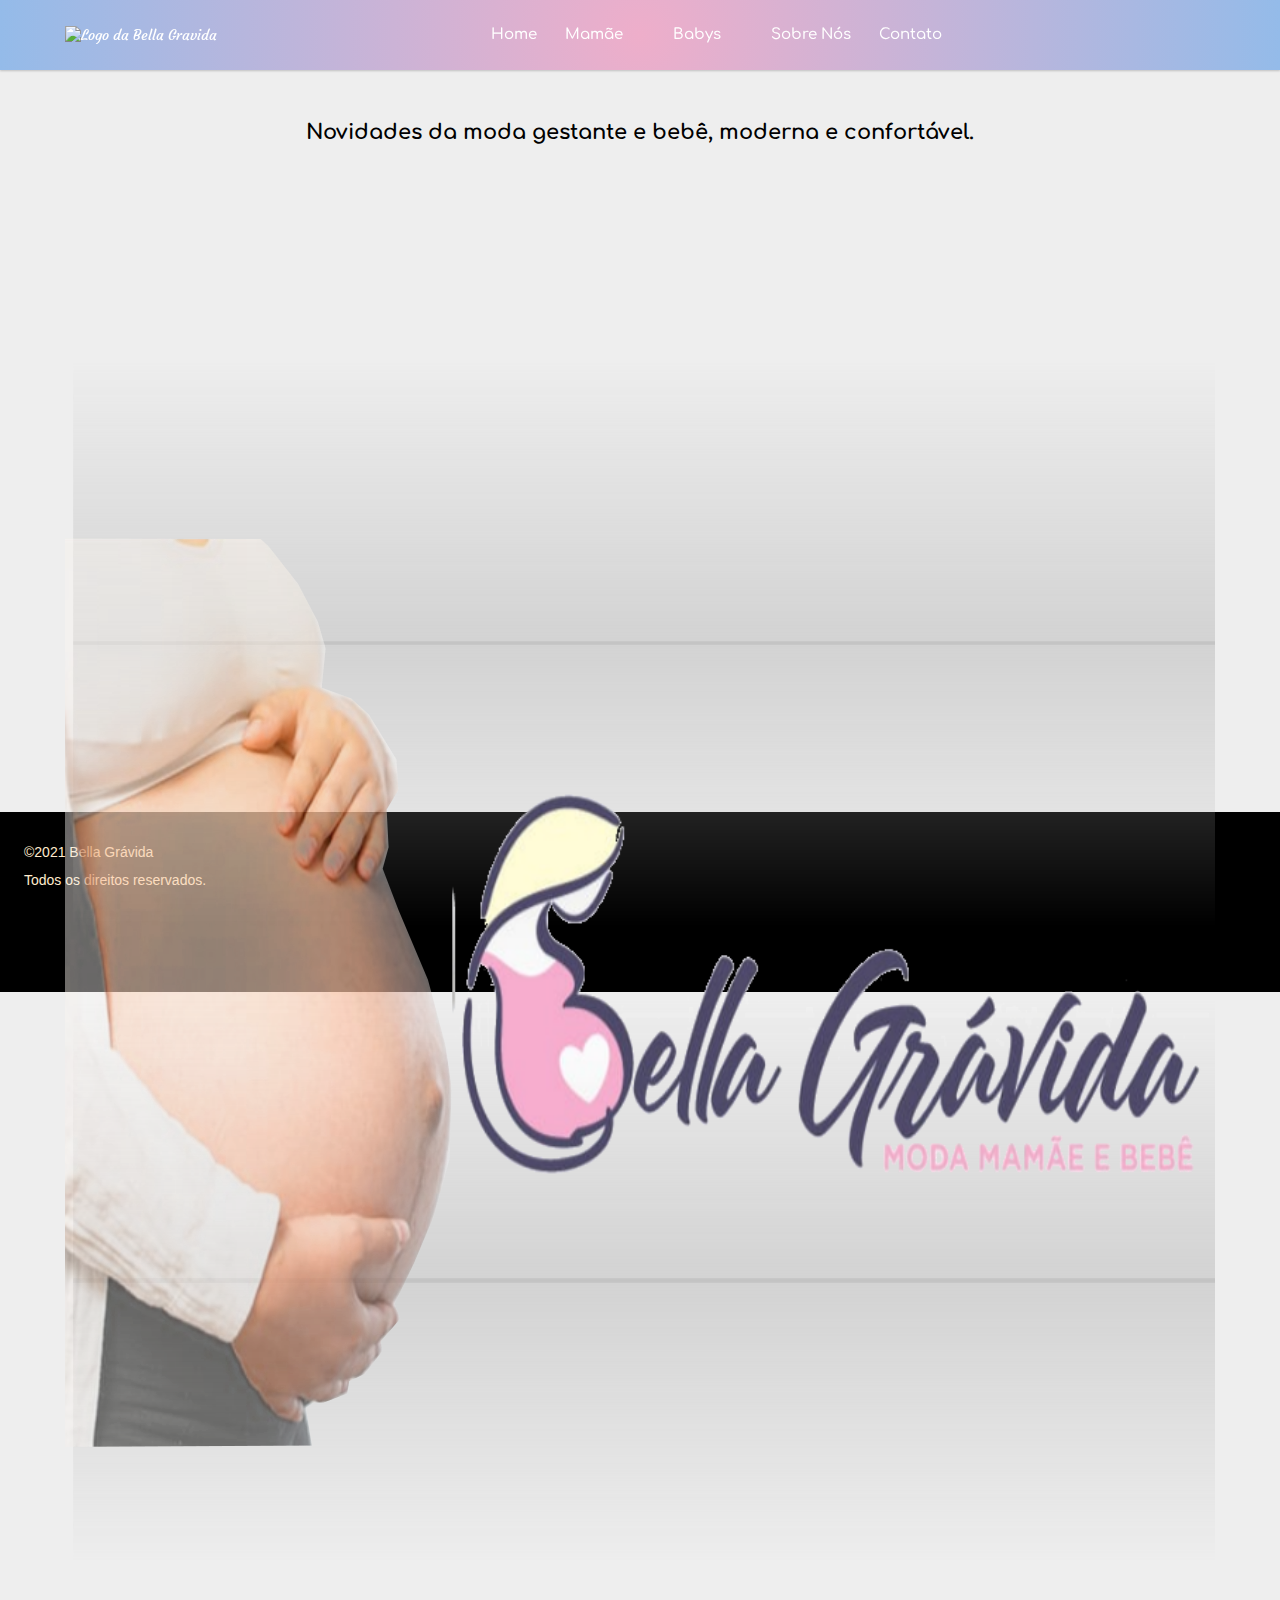
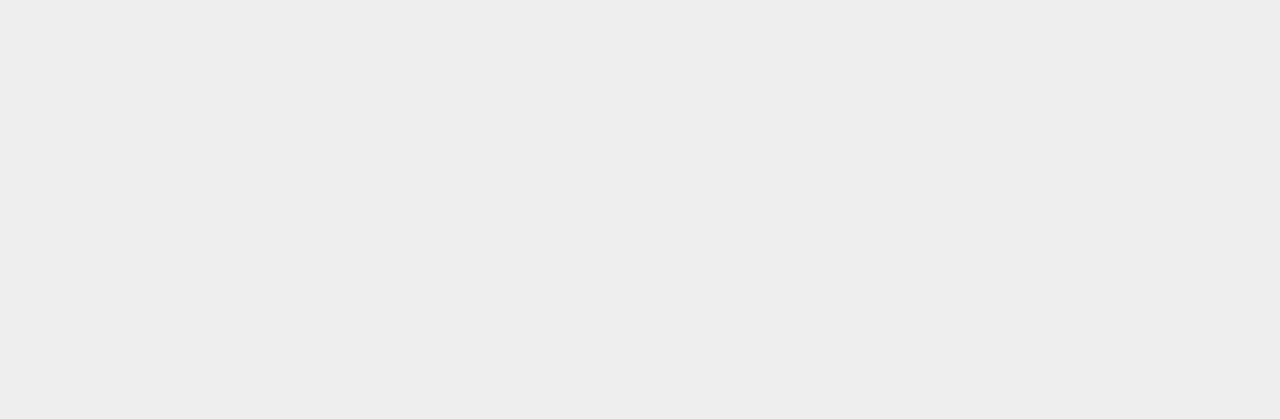
==== commit c574fd0d: "Add files via upload" ====
--- a/index.html
+++ b/index.html
@@ -14,7 +14,7 @@
      />
     <link
       rel="stylesheet"
-      href="https://unpkg.com/boxicons@2.0.7/css/boxicons.min.css"
+      href="assets/fonts/style.css"
       rel="stylesheet"
     />
     
@@ -25,19 +25,19 @@
     <header>
       <nav>
         <div class="navbar">
-          <i class="bx bx-menu"></i>
-          <img src="assets/home_img.png" alt="Logo da Bella Gravida">
+          <i class="icon-menu"></i>
+          <img src="assets/fotos/home_img.png" alt="Logo da Bella Gravida">
           <div class="nav-links">
             <div class="sidebar-logo">
-              <img src="assets/home_img.png" alt="Logo da Bella Grávida">
-              <i class="bx bx-x"></i>
+              <img src="assets/fotos/home_img.png" alt="Logo da Bella Grávida">
+              <i class="icon-close"></i>
             </div>
             <ul class="links">
               <li><a href="#">Home</a></li>
               <li>
                 <a href="#">Mamãe</a>
-                <i class="bx bxs-chevron-down htmlcss-arrow arrow"></i>
-                <ul class="htmlCss-sub-menu sub-menu">
+                <i class="icon-down arrow arrow"></i>
+                <ul class="icon-down-sub-menu sub-menu">
                   <li><a href="#">Calças</a></li>
                   <li><a href="#">Vestidos</a></li>
                   <li><a href="#">Sutians</a></li>
@@ -56,7 +56,7 @@
               </li>
               <li>
                 <a href="#">Babys</a>
-                <i class="bx bxs-chevron-down js-arrow arrow"></i>
+                <i class="icon-down js-arrow arrow"></i>
                 <ul class="js-sub-menu sub-menu">
                   <li><a href="#">Plíe</a></li>
                   <li><a href="#">Amamentação</a></li>
@@ -86,19 +86,19 @@
           <div class="swiper-container mySwiper">
             <div class="swiper-wrapper">
               <div class="swiper-slide">
-                <img src="assets/Produto.png" alt="Vestido">
+                <img src="assets/fotos/Produto.png" alt="Vestido">
               </div>
               <div class="swiper-slide">
-                <img src="assets/ProdutoSlider2.png" alt="Vestido">
+                <img src="assets/fotos/ProdutoSlider.png" alt="Vestido">
               </div>
               <div class="swiper-slide">
-                <img src="assets/ProdutoSlider3.png" alt="Vestido">
+                <img src="assets/fotos/ProdutoSlider2.png" alt="Vestido">
               </div>
               <div class="swiper-slide">
-                <img src="assets/ProdutoSlider4.png" alt="Vestido">
+                <img src="assets/fotos/ProdutoSlider3.png" alt="Vestido">
               </div>
               <div class="swiper-slide">
-                <img src="assets/ProdutoSlider5.png" alt="Vestido">
+                <img src="assets/fotos/ProdutoSlider.png" alt="Vestido">
               </div>
              </div>
             
@@ -110,10 +110,18 @@
     <footer class="section">
       <div class="container grid">
         <div class="brand">
-          <p>©2021 Bella Grávida.</p>
+          <p>©2021 Bella Grávida</p>
           <p>Todos os direitos reservados.</p>
         </div>
-      
+
+        <div class="social grid">
+          <a href="https://www.instagram.com/bgravida/?hl=pt-br" target="_blank">
+            <i class="icon-instagram"></i>
+          </a>
+          <a href="https://pt-br.facebook.com/pages/category/Health-Beauty/Bella-Gr%C3%A1vida-2082779121937597/" target="_blank">
+            <i class="icon-facebook"></i
+          ></a>
+        </div>
       </div>
     </footer>
     <script src="https://unpkg.com/swiper/swiper-bundle.min.js"></script>
--- a/style.css
+++ b/style.css
@@ -77,6 +77,7 @@
   margin: auto;
   font-family: var(--title-font);
   padding: 0 50px;
+  color: white;
 }
 .navbar .logo a {
   font-size: 30px;
@@ -111,7 +112,7 @@
   font-size: 15px;
   font-weight: 500;
 }
-.links li:hover .htmlcss-arrow,
+.links li:hover .icon-down,
 .links li:hover .js-arrow {
   transform: rotate(180deg);
 }
@@ -141,7 +142,7 @@
   display: none;
   z-index: 2;
 }
-nav .navbar .links li:hover .htmlCss-sub-menu,
+nav .navbar .links li:hover .icon-down-sub-menu,
 nav .navbar .links li:hover .js-sub-menu {
   display: block;
 }
@@ -157,7 +158,7 @@
 .navbar .links li .sub-menu .more-arrow {
   line-height: 40px;
 }
-.navbar .links li .htmlCss-more-sub-menu {
+.navbar .links li .icon-down-more-sub-menu {
   line-height: 40px;
 }
 .navbar .links li .sub-menu .more-sub-menu {
@@ -247,18 +248,17 @@
 .navbar .nav-links .sidebar-logo {
   display: none;
 }
-.navbar .bx-menu {
+.navbar .icon-menu {
   display: none;
 }
 
 /*====  HOME ============================ */
-
 
 header h2{
   font-family: var(--body-font);
   text-align: center;
-  
-}
+}
+
 
 body {
 position: relative;
@@ -270,7 +270,7 @@
 font-family: Helvetica Neue, Helvetica, Arial, sans-serif;
 font-size: 14px;
 color: #000;
-margin: 0;
+margin-top: -2rem;
 padding: 0;
 }
 
@@ -304,6 +304,7 @@
   width: 100%;
   height:auto;
   object-fit:scale-down;
+  border-radius: 0.2rem;
 }
 
 /*====  FOOTER ============================ */
@@ -312,7 +313,7 @@
 }
 
 footer.section {
-  padding: 4rem 0;
+  padding: 2rem 0;
 }
 
 footer .logo {
@@ -330,6 +331,7 @@
 footer i {
   font-size: 1.5rem;
   color: blanchedalmond;
+  margin-left: 2rem;
 }
 
 footer .social {
@@ -373,7 +375,7 @@
 
 @media (max-width: 800px) {
   
-  .navbar .bx-menu {
+  .navbar .icon-menu {
     display: block;
   }
   nav .navbar .nav-links {
@@ -405,7 +407,7 @@
     color: #fff;
   }
   .sidebar-logo i,
-  .navbar .bx-menu {
+  .navbar .icon-menu {
     font-size: 25px;
     color: #fff;
   }
@@ -438,7 +440,7 @@
     align-items: center;
     justify-content: space-between;
   }
-  .links li:hover .htmlcss-arrow,
+  .links li:hover .icon-down,
   .links li:hover .js-arrow {
     transform: rotate(0deg);
   }
@@ -454,16 +456,16 @@
   .links li .sub-menu .more:hover .more-sub-menu {
     display: none;
   }
-  nav .navbar .links li:hover .htmlCss-sub-menu,
+  nav .navbar .links li:hover .icon-down-sub-menu,
   nav .navbar .links li:hover .js-sub-menu {
     display: none;
   }
-  .navbar .nav-links.show1 .links .htmlCss-sub-menu,
+  .navbar .nav-links.show1 .links .icon-down-sub-menu,
   .navbar .nav-links.show3 .links .js-sub-menu,
   .navbar .nav-links.show2 .links .more .more-sub-menu {
     display: block;
   }
-  .navbar .nav-links.show1 .links .htmlcss-arrow,
+  .navbar .nav-links.show1 .links .icon-down,
   .navbar .nav-links.show3 .links .js-arrow {
     transform: rotate(180deg);
   }
@@ -471,13 +473,15 @@
     transform: rotate(90deg);
   }
 
- 
+  
+
 }
 @media (max-width: 370px) {
   nav .navbar .nav-links {
     max-width: 100%;
   }
 
+  
  
 
 }
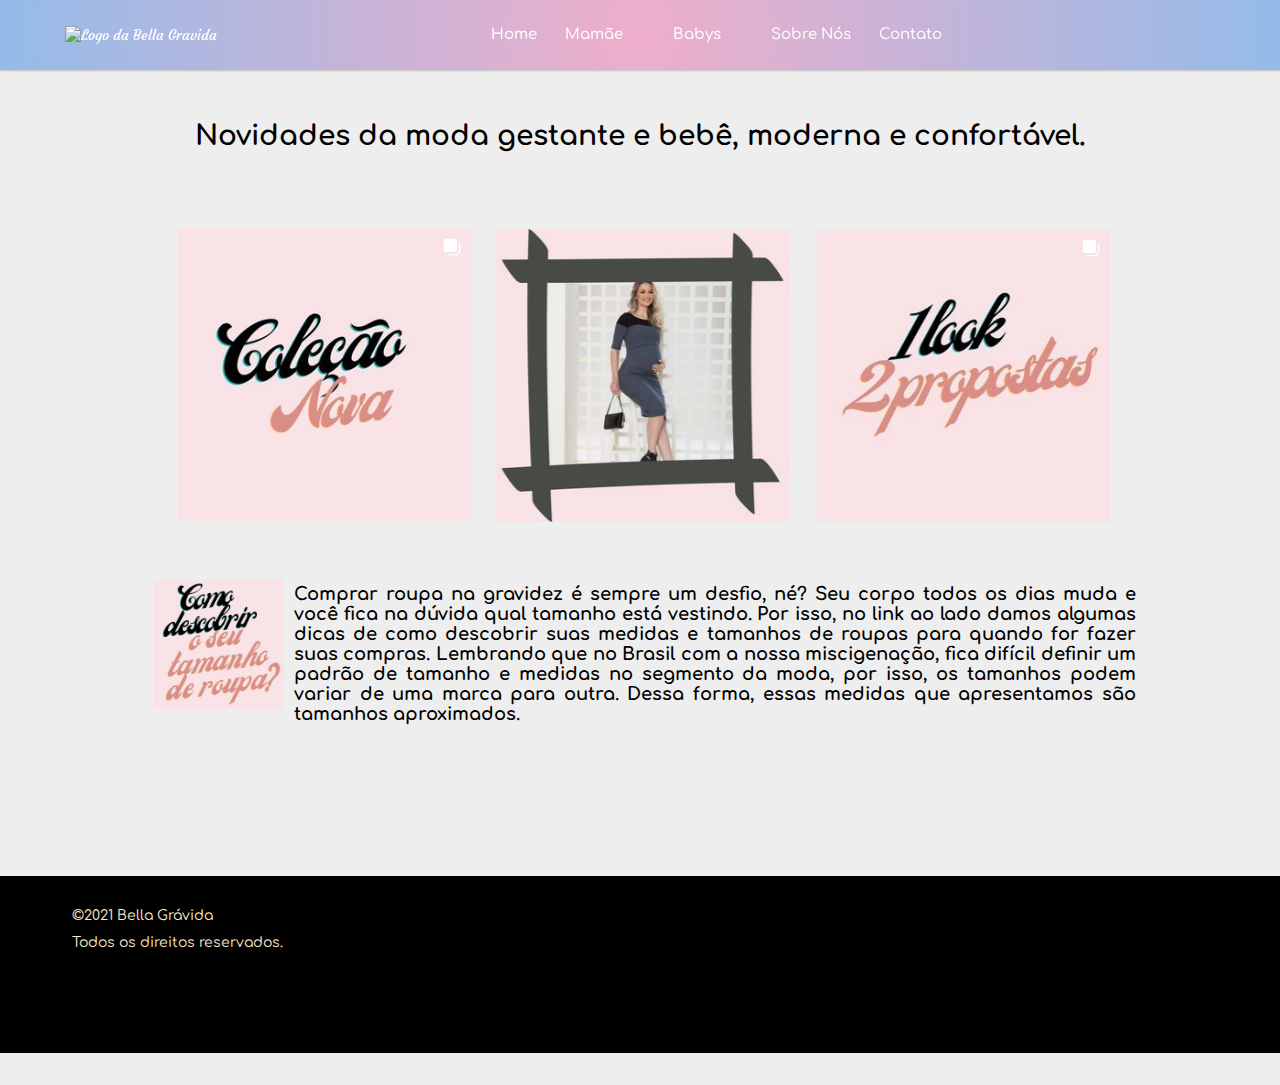
==== commit 885208b1: "Add files via upload" ====
--- a/index.html
+++ b/index.html
@@ -81,7 +81,7 @@
       <section class="section" id="home">
         <div class="container">
           <header>
-            <h2 class="title">Novidades da moda gestante e bebê, moderna e confortável.</h2>
+            <h1 class="title">Novidades da moda gestante e bebê, moderna e confortável.</h1>
           </header>
           <div class="swiper-container mySwiper">
             <div class="swiper-wrapper">
@@ -94,15 +94,24 @@
               <div class="swiper-slide">
                 <img src="assets/fotos/ProdutoSlider2.png" alt="Vestido">
               </div>
-              <div class="swiper-slide">
-                <img src="assets/fotos/ProdutoSlider3.png" alt="Vestido">
-              </div>
-              <div class="swiper-slide">
-                <img src="assets/fotos/ProdutoSlider.png" alt="Vestido">
-              </div>
-             </div>
-            
+            </div>
             <div class="swiper-pagination"></div>
+          </div>
+          <div class="container" id="home">
+            <img src="assets/fotos/link_home.png" alt="tamanho da roupa" id="link">
+            <h2>
+              Comprar roupa na gravidez é sempre um desfio, né?
+              Seu corpo todos os dias muda e você fica na dúvida 
+              qual tamanho está vestindo.
+              Por isso, no link ao lado damos algumas dicas de 
+              como descobrir suas medidas e tamanhos de roupas 
+              para quando for fazer suas compras.
+              Lembrando que no Brasil com a nossa miscigenação,
+              fica difícil definir um padrão de tamanho e medidas
+              no segmento da moda, por isso, os tamanhos podem
+              variar de uma marca para outra.
+              Dessa forma, essas medidas que apresentamos são tamanhos aproximados.
+            </h2>
           </div>
         </div>
       </section>
--- a/style.css
+++ b/style.css
@@ -15,8 +15,12 @@
 
 /*====  LAYOUT ============================ */
 .container {
-  margin-left: 1.5rem;
-  margin-right: 1.5rem;
+  margin-left: 4.5rem;
+  margin-right: 4.5rem;
+}
+
+.container img {
+  margin-top: 1rem;
 }
 
 .grid {
@@ -254,11 +258,27 @@
 
 /*====  HOME ============================ */
 
-header h2{
+header h1{
   font-family: var(--body-font);
   text-align: center;
 }
 
+body h2{
+  font-family: var(--body-font);
+  text-align: justify;
+  font-size: 18px;
+  margin-top: 20px;
+}
+
+#link{
+  margin-top: -15px;
+  width: 150px;
+  height: 150px;
+  padding: 10px;
+  float:left;
+
+
+}
 
 body {
 position: relative;
@@ -267,7 +287,7 @@
 
 body {
 background: #eee;
-font-family: Helvetica Neue, Helvetica, Arial, sans-serif;
+font-family: var(--body-font);
 font-size: 14px;
 color: #000;
 margin-top: -2rem;
@@ -276,7 +296,8 @@
 
 .swiper-container {
   width: auto;
-  height: 500px;
+  height: auto;
+  
 }
 
 .swiper-slide {
@@ -375,6 +396,18 @@
 
 @media (max-width: 800px) {
   
+  .container {
+    margin-left: 1.5rem;
+    margin-right: 1.5rem;
+  }
+
+  body h2{
+    font-family: var(--body-font);
+    text-align: justify;
+    font-size: 13px;
+    margin-top: 20px;
+  }
+
   .navbar .icon-menu {
     display: block;
   }
@@ -477,6 +510,9 @@
 
 }
 @media (max-width: 370px) {
+ 
+ 
+
   nav .navbar .nav-links {
     max-width: 100%;
   }
